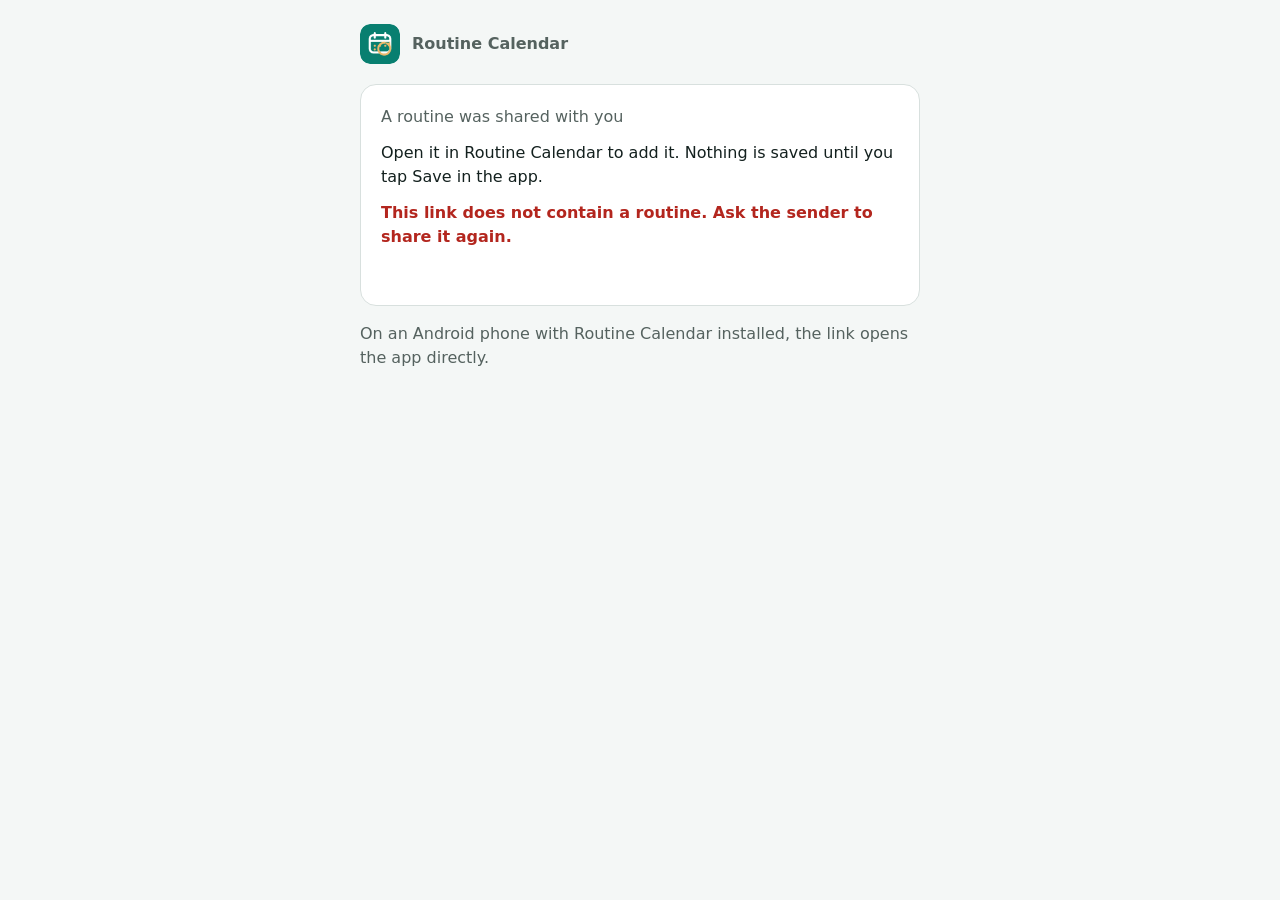
==== routines/create.html @ f973e12e "Routine Calendar share pages and App Links" ====
<!doctype html>
<!--
  routines/create.html - served at https://routine-calendar.github.io/routines/create (GitHub Pages serves "create.html" for the
  extensionless path). It is the same path as the app route src/app/routines/create.tsx, so a verified Android App Link opens
  the app with the "shared" parameter; this page is only the fallback (app missing, desktop browser, link not verified yet).
  All logic is in /assets/share.js; texts are filled in English or Polish from the browser language.
-->
<html lang="en">
  <head>
    <meta charset="utf-8" />
    <meta name="viewport" content="width=device-width, initial-scale=1" />
    <!-- The query string holds the shared routine: never index it, never send it to other sites as a referrer. -->
    <meta name="robots" content="noindex, nofollow" />
    <meta name="referrer" content="no-referrer" />
    <title>Shared routine - Routine Calendar</title>
    <link rel="icon" href="/assets/favicon.png" />
    <link rel="stylesheet" href="/assets/style.css" />
    <script src="/assets/share.js" defer></script>
  </head>
  <body>
    <main>
      <!-- App identity. -->
      <div class="brand">
        <img src="/assets/icon.png" alt="" />
        <span data-text="appName">Routine Calendar</span>
      </div>

      <!-- Explanation and actions. -->
      <section class="card">
        <p class="muted" data-text="heading">A routine was shared with you</p>
        <p data-text="intro">Open it in Routine Calendar to add it.</p>
        <p id="error" class="error" role="alert" hidden></p>
        <div id="actions" class="actions" hidden>
          <a id="open-app" class="button primary" href="#" data-text="openApp">Open in Routine Calendar</a>
          <button id="copy-link" class="button" type="button" data-text="copyLink">Copy link</button>
        </div>
        <p id="status" class="status" role="status" aria-live="polite"></p>
      </section>

      <!-- Read-only preview of the routine, filled by share.js. -->
      <section id="routine" class="card" hidden></section>

      <p class="muted" data-text="howItWorks">On an Android phone with Routine Calendar installed, the link opens the app directly.</p>
      <noscript><p class="error">JavaScript is needed to show the shared routine.</p></noscript>
    </main>
  </body>
</html>
---- assets/style.css ----
/*
 * style.css - shared styles of the Routine Calendar GitHub Pages site (index.html, routines/create.html, 404.html).
 * Colors follow the app brand (#087F70, the adaptive icon / splash background) and switch with the system dark mode.
 * Docs: https://developer.mozilla.org/en-US/docs/Web/CSS/@media/prefers-color-scheme
 */

/* Light theme tokens (default). */
:root {
  --bg: #f4f7f6;          /* page background */
  --surface: #ffffff;     /* cards */
  --text: #13201e;        /* body text */
  --muted: #55625f;       /* secondary text */
  --border: #d8e0de;      /* card and list separators */
  --brand: #087f70;       /* primary button, accents */
  --brand-text: #ffffff;  /* text on the primary button */
  --brand-soft: #e2f2ef;  /* chips and the icon halo */
  --danger: #b3261e;      /* error message */
  color-scheme: light dark;
}

/* Dark theme tokens, used when the system asks for dark mode. */
@media (prefers-color-scheme: dark) {
  :root {
    --bg: #0f1615;
    --surface: #18211f;
    --text: #e6eeec;
    --muted: #9aaba7;
    --border: #2a3633;
    --brand: #3fbfa9;
    --brand-text: #04211c;
    --brand-soft: #1d3430;
    --danger: #ffb4ab;
  }
}

/* Box sizing that includes padding and border in widths. */
*,
*::before,
*::after {
  box-sizing: border-box;
}

/* Page base: system font, readable line height, 16px side gutter on phones. */
body {
  margin: 0;
  padding: 24px 16px 48px;
  background: var(--bg);
  color: var(--text);
  font: 16px/1.5 system-ui, -apple-system, "Segoe UI", Roboto, sans-serif;
}

/* Centered single column. */
main {
  max-width: 560px;
  margin: 0 auto;
}

/* App identity row: icon + name. */
.brand {
  display: flex;
  align-items: center;
  gap: 12px;
  margin-bottom: 20px;
  color: var(--muted);
  font-weight: 600;
}

/* App icon in the identity row. */
.brand img {
  width: 40px;
  height: 40px;
  border-radius: 10px;
  background: var(--brand-soft);
}

/* White (or dark) content card. */
.card {
  background: var(--surface);
  border: 1px solid var(--border);
  border-radius: 16px;
  padding: 20px;
  margin-bottom: 16px;
}

/* Headings: tight spacing, long routine names wrap instead of overflowing. */
h1,
h2 {
  margin: 0 0 8px;
  line-height: 1.25;
  overflow-wrap: anywhere;
}

/* Page title. */
h1 {
  font-size: 1.5rem;
}

/* Section titles inside the routine card. */
h2 {
  font-size: 1rem;
  margin-top: 20px;
}

/* Secondary text. */
.muted {
  color: var(--muted);
}

/* Paragraph spacing inside cards. */
p {
  margin: 0 0 12px;
}

/* Lists of steps and prerequisites. */
ol,
ul {
  margin: 0;
  padding-left: 22px;
}

/* One list row; the detail (time, quantity) sits after the title. */
li {
  padding: 4px 0;
  overflow-wrap: anywhere;
}

/* Small detail text after a list item title. */
.detail {
  color: var(--muted);
  font-size: 0.9rem;
}

/* Schedule / reminder chips. */
.chips {
  display: flex;
  flex-wrap: wrap;
  gap: 8px;
  margin: 8px 0 0;
  padding: 0;
  list-style: none;
}

/* One chip. */
.chips li {
  background: var(--brand-soft);
  border-radius: 999px;
  padding: 4px 12px;
  font-size: 0.9rem;
}

/* Vertical button stack, full width on phones. */
.actions {
  display: flex;
  flex-direction: column;
  gap: 10px;
}

/* Shared button look (links and buttons), 48px touch target. */
.button {
  display: flex;
  align-items: center;
  justify-content: center;
  min-height: 48px;
  padding: 12px 16px;
  border-radius: 12px;
  border: 1px solid var(--brand);
  background: transparent;
  color: var(--brand);
  font: inherit;
  font-weight: 600;
  text-align: center;
  text-decoration: none;
  cursor: pointer;
}

/* Primary action: filled brand color. */
.button.primary {
  background: var(--brand);
  color: var(--brand-text);
}

/* Visible keyboard focus. */
.button:focus-visible {
  outline: 3px solid var(--brand);
  outline-offset: 2px;
}

/* Status line under the buttons (copy result, "app did not open"). */
.status {
  min-height: 1.5em;
  margin: 12px 0 0;
  color: var(--muted);
}

/* Error message. */
.error {
  color: var(--danger);
  font-weight: 600;
}

/* Elements hidden until the script decides to show them. */
[hidden] {
  display: none !important;
}
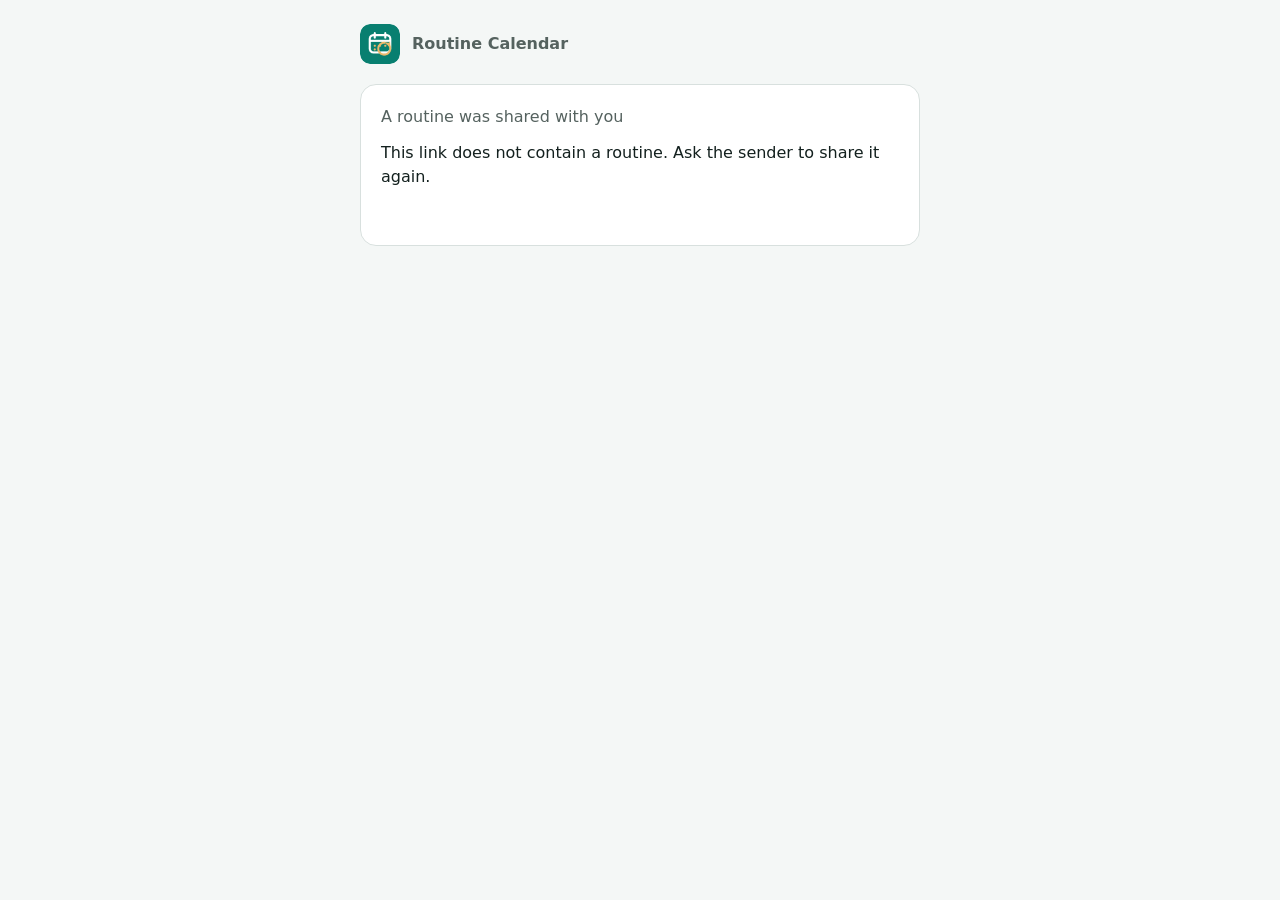
==== commit 4d5005b7: "share with fallback" ====
--- a/routines/create.html
+++ b/routines/create.html
@@ -2,7 +2,10 @@
 <!--
   routines/create.html - served at https://routine-calendar.github.io/routines/create (GitHub Pages serves "create.html" for the
   extensionless path). It is the same path as the app route src/app/routines/create.tsx, so a verified Android App Link opens
-  the app with the "shared" parameter; this page is only the fallback (app missing, desktop browser, link not verified yet).
+  the app with the "shared" parameter and this page never loads. When it does load (link not verified yet, app missing, desktop),
+  it opens the app AUTOMATICALLY at once (no choice to make); the app then adds the routine by itself. Only when that cannot work
+  (the app did not open, not an Android phone, the routine is too large for a direct open, a damaged link) does it show the
+  fallback: the reason, "Copy link" and step-by-step instructions for the app's Import shared routine card.
   All logic is in /assets/share.js; texts are filled in English or Polish from the browser language.
 -->
 <html lang="en">
@@ -25,23 +28,36 @@
         <span data-text="appName">Routine Calendar</span>
       </div>
 
-      <!-- Explanation and actions. -->
-      <section class="card">
+      <!-- Shown while the app is being opened automatically (and after it opened, when the user comes back to the browser). -->
+      <section id="opening" class="card" hidden>
         <p class="muted" data-text="heading">A routine was shared with you</p>
-        <p data-text="intro">Open it in Routine Calendar to add it.</p>
-        <p id="error" class="error" role="alert" hidden></p>
+        <p id="opening-text" role="status" aria-live="polite" data-text="opening">Opening Routine Calendar. The routine is added automatically.</p>
+      </section>
+
+      <!-- Fallback: why the app was not opened, Copy link and how to add the routine by hand. -->
+      <section id="fallback" class="card" hidden>
+        <p class="muted" data-text="heading">A routine was shared with you</p>
+        <p id="reason" role="alert"></p>
         <div id="actions" class="actions" hidden>
-          <a id="open-app" class="button primary" href="#" data-text="openApp">Open in Routine Calendar</a>
-          <button id="copy-link" class="button" type="button" data-text="copyLink">Copy link</button>
+          <button id="copy-link" class="button primary" type="button" data-text="copyLink">Copy link</button>
+          <a id="open-app" class="button" href="#" hidden data-text="openAgain">Try opening the app again</a>
         </div>
         <p id="status" class="status" role="status" aria-live="polite"></p>
+        <div id="howto" hidden>
+          <h2 data-text="howToTitle">How to add it</h2>
+          <ol>
+            <li data-text="howTo1">Install Routine Calendar on your Android phone.</li>
+            <li data-text="howTo2">Tap Copy link above (on a computer, send the link to your phone first).</li>
+            <li data-text="howTo3">In the app, open Create routine, expand Import shared routine, paste the link and tap Import.</li>
+            <li data-text="howTo4">Check the routine and tap Save.</li>
+          </ol>
+        </div>
       </section>
 
       <!-- Read-only preview of the routine, filled by share.js. -->
       <section id="routine" class="card" hidden></section>
 
-      <p class="muted" data-text="howItWorks">On an Android phone with Routine Calendar installed, the link opens the app directly.</p>
-      <noscript><p class="error">JavaScript is needed to show the shared routine.</p></noscript>
+      <noscript><p class="error">JavaScript is needed to open the shared routine.</p></noscript>
     </main>
   </body>
 </html>
